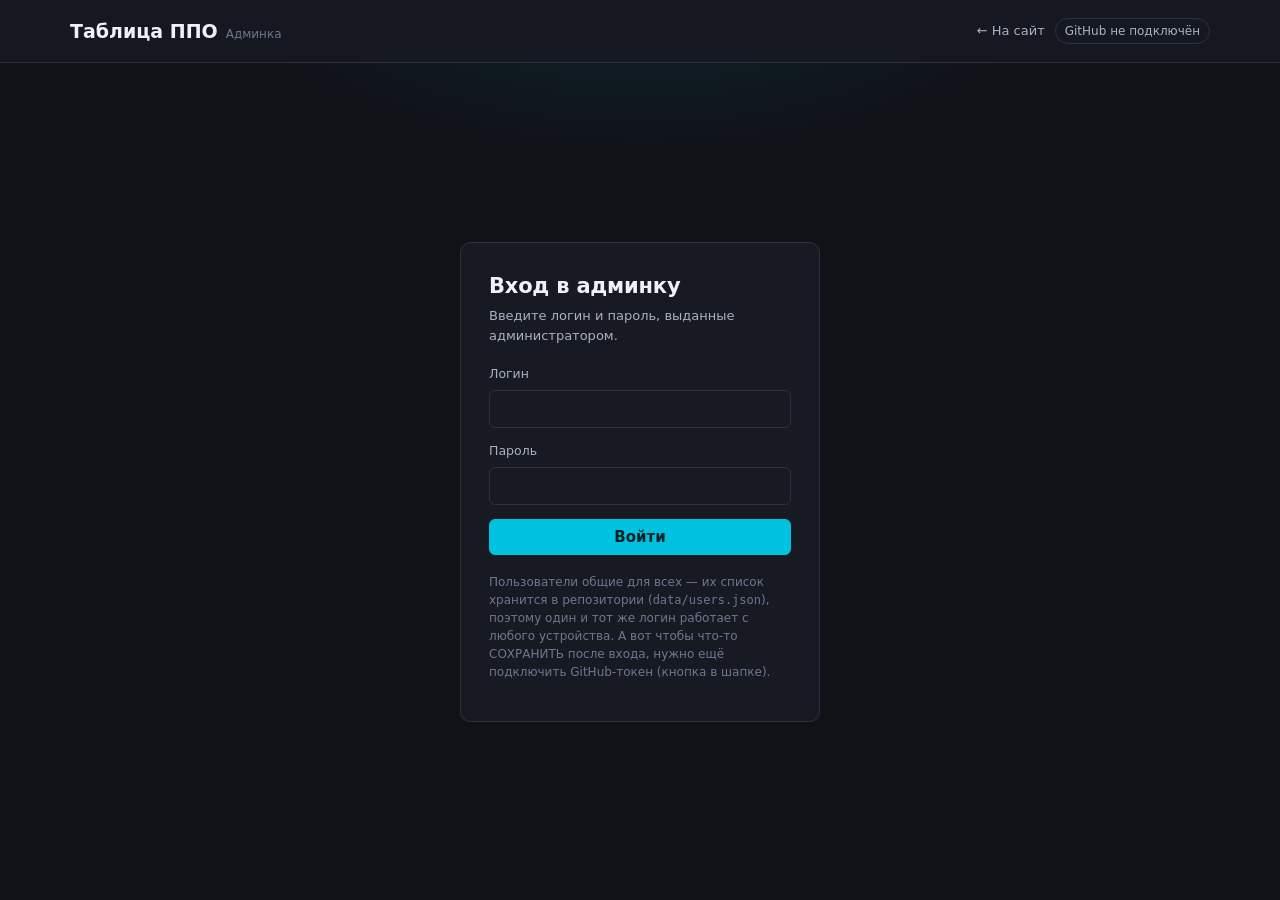
==== admin.html @ 57e649ce "first commit" ====
<!DOCTYPE html>
<html lang="ru">
<head>
<meta charset="UTF-8">
<meta name="viewport" content="width=device-width, initial-scale=1.0">
<title>Админка · Таблица ППО</title>
<link rel="stylesheet" href="css/base.css">
<link rel="stylesheet" href="css/admin.css">
</head>
<body>

<header class="topbar">
  <div class="wrap topbar__inner">
    <div class="brand">Таблица ППО <small>Админка</small></div>
    <nav style="display:flex; gap:10px; align-items:center;">
      <a href="index.html" style="font-size:13px; color:var(--text-1);">← На сайт</a>
      <span id="githubStatus"></span>
      <span id="whoami" class="pill accent" style="display:none;"></span>
      <button id="logoutBtn" style="display:none;">Выйти</button>
    </nav>
  </div>
</header>

<div id="loadingScreen" class="login-screen">
  <div class="card" style="max-width:360px; text-align:center;">
    <h3>Загрузка данных…</h3>
    <p class="sub">Подтягиваю категории и пользователей из репозитория.</p>
  </div>
</div>

<div id="loginScreen" class="login-screen" style="display:none;">
  <div class="card login-card">
    <h1>Вход в админку</h1>
    <p class="sub">Введите логин и пароль, выданные администратором.</p>
    <div id="loginError" class="login-error" style="display:none;"></div>
    <form id="loginForm">
      <div class="field">
        <label for="loginUsername">Логин</label>
        <input type="text" id="loginUsername" autocomplete="username" required>
      </div>
      <div class="field">
        <label for="loginPassword">Пароль</label>
        <input type="password" id="loginPassword" autocomplete="current-password" required>
      </div>
      <button class="primary" type="submit" style="width:100%;">Войти</button>
    </form>
    <p class="login-note">Пользователи общие для всех — их список хранится в репозитории
      (<code>data/users.json</code>), поэтому один и тот же логин работает с любого устройства.
      А вот чтобы что-то СОХРАНИТЬ после входа, нужно ещё подключить GitHub-токен (кнопка в шапке).</p>
  </div>
</div>

<div id="adminShell" class="admin-shell" style="display:none;">
  <nav class="admin-nav" id="adminNav"></nav>
  <main class="admin-main" id="adminMain"></main>
</div>

<div id="modalRoot"></div>
<div class="toast-stack" id="toastStack"></div>

<script src="js/github.js"></script>
<script src="js/store.js"></script>
<script src="js/auth.js"></script>
<script src="js/admin.js"></script>
</body>
</html>
---- css/base.css ----
/* PPO — общая дизайн-система для публичного сайта и админки.
   Палитра продолжает тёмную тему исходной таблицы ППО (тёмно-синий фон +
   цианово-синий акцент), чтобы новые страницы не выглядели чужеродно. */

:root {
  --bg-0: #101218;
  --bg-1: #171a22;
  --bg-2: #1e222c;
  --bg-3: #262b37;
  --line: #2c3140;
  --text-0: #eef1f7;
  --text-1: #aab1c2;
  --text-2: #6f7690;
  --accent: #00c2e0;
  --accent-strong: #22e2ff;
  --accent-ink: #04222a;
  --good: #38c774;
  --warn: #e0a92e;
  --bad: #e0503f;
  --radius: 10px;
  --radius-sm: 6px;
  --font-display: "Manrope", "Segoe UI", system-ui, sans-serif;
  --font-body: "Inter", "Segoe UI", system-ui, sans-serif;
  --font-mono: "IBM Plex Mono", "Consolas", monospace;
}

* { box-sizing: border-box; }

html, body {
  margin: 0;
  padding: 0;
  background: var(--bg-0);
  color: var(--text-0);
  font-family: var(--font-body);
  font-size: 15px;
  line-height: 1.5;
  -webkit-font-smoothing: antialiased;
}

body {
  min-height: 100vh;
  display: flex;
  flex-direction: column;
}

a { color: var(--accent-strong); text-decoration: none; }
a:hover { text-decoration: underline; }

h1, h2, h3 {
  font-family: var(--font-display);
  font-weight: 700;
  margin: 0 0 6px;
  letter-spacing: -0.01em;
}

button, input, textarea, select {
  font-family: inherit;
  font-size: inherit;
  color: inherit;
}

button {
  cursor: pointer;
  border: 1px solid var(--line);
  background: var(--bg-2);
  color: var(--text-0);
  border-radius: var(--radius-sm);
  padding: 8px 14px;
  transition: background .15s ease, border-color .15s ease, transform .05s ease;
}
button:hover { background: var(--bg-3); border-color: #3a4152; }
button:active { transform: translateY(1px); }
button:focus-visible, a:focus-visible, input:focus-visible, textarea:focus-visible {
  outline: 2px solid var(--accent-strong);
  outline-offset: 2px;
}

button.primary {
  background: var(--accent);
  border-color: var(--accent);
  color: var(--accent-ink);
  font-weight: 600;
}
button.primary:hover { background: var(--accent-strong); border-color: var(--accent-strong); }

button.danger { color: #ffd7d1; border-color: #5a2a24; background: #2a1613; }
button.danger:hover { background: #3a1c17; }

button:disabled { opacity: .45; cursor: not-allowed; }

input[type="text"], input[type="password"], input[type="search"], textarea, select {
  background: var(--bg-1);
  border: 1px solid var(--line);
  border-radius: var(--radius-sm);
  padding: 9px 12px;
  width: 100%;
}
textarea { resize: vertical; min-height: 44px; }

.wrap {
  width: 100%;
  max-width: 1180px;
  margin: 0 auto;
  padding: 0 20px;
}

.topbar {
  border-bottom: 1px solid var(--line);
  background: rgba(23, 26, 34, .9);
  backdrop-filter: blur(6px);
  position: sticky;
  top: 0;
  z-index: 20;
}
.topbar__inner {
  display: flex;
  align-items: center;
  justify-content: space-between;
  gap: 16px;
  height: 62px;
}
.brand {
  display: flex;
  align-items: baseline;
  gap: 8px;
  font-family: var(--font-display);
  font-weight: 800;
  font-size: 19px;
}
.brand small {
  font-family: var(--font-body);
  font-weight: 400;
  font-size: 12px;
  color: var(--text-2);
  white-space: nowrap;
}

@media (max-width: 560px) {
  .topbar__inner { height: auto; padding: 12px 0; flex-wrap: wrap; row-gap: 8px; }
  .brand small { display: none; }
  .pill { white-space: nowrap; font-size: 11px; }
}

.pill {
  display: inline-flex;
  align-items: center;
  gap: 6px;
  font-size: 12px;
  padding: 3px 9px;
  border-radius: 999px;
  border: 1px solid var(--line);
  color: var(--text-1);
}
.pill.accent { border-color: var(--accent); color: var(--accent-strong); }
.pill.good { border-color: var(--good); color: var(--good); }

.card {
  background: var(--bg-1);
  border: 1px solid var(--line);
  border-radius: var(--radius);
  padding: 18px;
}

.footer {
  margin-top: auto;
  border-top: 1px solid var(--line);
  padding: 22px 0 26px;
  color: var(--text-2);
  font-size: 13px;
}
.footer__inner {
  display: flex;
  align-items: center;
  justify-content: space-between;
  gap: 12px;
  flex-wrap: wrap;
}
.footer__login {
  display: inline-flex;
  align-items: center;
  gap: 8px;
  border: 1px solid var(--line);
  background: var(--bg-1);
  color: var(--text-1);
  padding: 7px 13px;
  border-radius: 999px;
  font-size: 13px;
}
.footer__login:hover { color: var(--text-0); border-color: var(--accent); text-decoration: none; }
.footer__login .dot { width: 7px; height: 7px; border-radius: 50%; background: var(--text-2); }
.footer__login.is-authed .dot { background: var(--good); }

.toast-stack {
  position: fixed;
  right: 18px;
  bottom: 18px;
  display: flex;
  flex-direction: column;
  gap: 8px;
  z-index: 100;
}
.toast {
  background: var(--bg-3);
  border: 1px solid var(--line);
  border-left: 3px solid var(--accent);
  padding: 10px 14px;
  border-radius: var(--radius-sm);
  font-size: 13px;
  min-width: 220px;
  box-shadow: 0 8px 24px rgba(0,0,0,.35);
  animation: toast-in .18s ease;
}
.toast.error { border-left-color: var(--bad); }
.toast.success { border-left-color: var(--good); }
@keyframes toast-in { from { opacity:0; transform: translateY(6px);} to {opacity:1; transform:none;} }

.visually-hidden {
  position: absolute; width: 1px; height: 1px; overflow: hidden;
  clip: rect(0,0,0,0); white-space: nowrap;
}

::selection { background: rgba(0, 194, 224, .3); }

::-webkit-scrollbar { width: 10px; height: 10px; }
::-webkit-scrollbar-track { background: var(--bg-0); }
::-webkit-scrollbar-thumb { background: var(--bg-3); border-radius: 6px; }
::-webkit-scrollbar-thumb:hover { background: #3a4152; }
---- css/admin.css ----
.login-screen {
  flex: 1;
  display: flex;
  align-items: center;
  justify-content: center;
  padding: 40px 20px;
  background: radial-gradient(700px 300px at 50% -10%, rgba(0,194,224,.10), transparent 60%);
}
.login-card {
  width: 100%;
  max-width: 360px;
  padding: 28px;
}
.login-card h1 { font-size: 21px; margin-bottom: 4px; }
.login-card p.sub { color: var(--text-1); font-size: 13px; margin: 0 0 20px; }
.field { margin-bottom: 14px; }
.field label { display: block; font-size: 12.5px; color: var(--text-1); margin-bottom: 6px; }
.login-error {
  background: #2a1613; border: 1px solid #5a2a24; color: #ffd7d1;
  padding: 9px 12px; border-radius: var(--radius-sm); font-size: 13px; margin-bottom: 14px;
}
.login-note {
  margin-top: 18px; font-size: 12px; color: var(--text-2); line-height: 1.5;
}

.admin-shell { display: flex; flex: 1; min-height: 0; }
.admin-nav {
  width: 240px;
  flex-shrink: 0;
  border-right: 1px solid var(--line);
  background: var(--bg-1);
  padding: 16px 10px;
  overflow-y: auto;
}
.admin-nav__section-title {
  font-size: 11px;
  text-transform: uppercase;
  letter-spacing: .04em;
  color: var(--text-2);
  padding: 12px 10px 6px;
}
.admin-nav__item {
  display: flex;
  justify-content: space-between;
  align-items: center;
  gap: 8px;
  width: 100%;
  border: none;
  background: none;
  border-radius: var(--radius-sm);
  padding: 8px 10px;
  text-align: left;
  font-size: 13.5px;
  color: var(--text-1);
}
.admin-nav__item:hover { background: var(--bg-2); color: var(--text-0); }
.admin-nav__item.is-active { background: var(--bg-2); color: var(--accent-strong); }
.admin-nav__item.child { padding-left: 20px; font-size: 13px; }
.admin-nav__badge { font-size: 11px; color: var(--text-2); font-family: var(--font-mono); }

.admin-main { flex: 1; min-width: 0; overflow-y: auto; padding: 24px 28px 60px; }

@media (max-width: 760px) {
  .admin-shell { flex-direction: column; }
  .admin-nav { width: 100%; max-height: 200px; border-right: none; border-bottom: 1px solid var(--line); }
  .admin-main { padding: 18px 16px 40px; }
}
.admin-main__header {
  display: flex; align-items: center; justify-content: space-between; gap: 16px;
  margin-bottom: 18px; flex-wrap: wrap;
}
.admin-main__header h2 { font-size: 20px; }
.admin-main__header .sub { color: var(--text-2); font-size: 13px; }

.toolbar { display: flex; gap: 10px; margin-bottom: 16px; flex-wrap: wrap; align-items: center; }
.toolbar input[type="search"] { max-width: 320px; }
.toolbar .spacer { flex: 1; }

.add-row {
  display: flex; gap: 8px; margin-bottom: 16px;
}
.add-row textarea { flex: 1; }

.phrase-list { display: flex; flex-direction: column; gap: 8px; }
.phrase {
  display: flex; align-items: flex-start; gap: 10px;
  background: var(--bg-1); border: 1px solid var(--line); border-radius: var(--radius-sm);
  padding: 10px 12px;
}
.phrase__text { flex: 1; font-size: 13.5px; white-space: pre-wrap; word-break: break-word; }
.phrase__text textarea { min-height: 60px; }
.phrase__badge { font-size: 11px; color: var(--accent-strong); border: 1px solid var(--accent); border-radius: 999px; padding: 1px 8px; flex-shrink:0; }
.phrase__actions { display: flex; gap: 6px; flex-shrink: 0; }
.phrase__actions button { padding: 6px 10px; font-size: 12.5px; }

.no-permission {
  padding: 40px; text-align: center; color: var(--text-2);
}

table.users-table { width: 100%; border-collapse: collapse; font-size: 13.5px; }
table.users-table th, table.users-table td {
  text-align: left; padding: 10px 12px; border-bottom: 1px solid var(--line);
}
table.users-table th { color: var(--text-2); font-weight: 500; font-size: 12px; text-transform: uppercase; letter-spacing: .03em; }
table.users-table tr:hover td { background: var(--bg-2); }

.modal-overlay {
  position: fixed; inset: 0; background: rgba(6,8,12,.65);
  display: flex; align-items: center; justify-content: center; z-index: 60; padding: 24px;
}
.modal {
  width: 100%; max-width: 640px; max-height: 86vh; overflow-y: auto;
  background: var(--bg-1); border: 1px solid var(--line); border-radius: var(--radius);
  padding: 22px;
}
.modal h3 { font-size: 18px; margin-bottom: 4px; }
.modal .sub { color: var(--text-2); font-size: 13px; margin-bottom: 16px; }
.modal__footer { display: flex; justify-content: flex-end; gap: 8px; margin-top: 18px; }

.perm-matrix { width: 100%; border-collapse: collapse; font-size: 13px; margin-top: 4px; }
.perm-matrix th, .perm-matrix td { padding: 6px 8px; border-bottom: 1px solid var(--line); }
.perm-matrix th { color: var(--text-2); font-weight: 500; text-align: left; }
.perm-matrix td.cat-name { color: var(--text-1); }
.perm-matrix td.checkbox-cell { text-align: center; }
.perm-matrix tbody tr:hover td { background: var(--bg-2); }

.switch-row {
  display: flex; align-items: center; justify-content: space-between;
  padding: 9px 0; border-bottom: 1px solid var(--line);
}
.switch-row:last-child { border-bottom: none; }
.switch-row .label { font-size: 13.5px; }
.switch-row .desc { font-size: 12px; color: var(--text-2); }

.perm-summary { display: flex; flex-wrap: wrap; gap: 6px; }

.confirm-bar {
  display: flex; align-items: center; gap: 10px; background: #2a1613;
  border: 1px solid #5a2a24; border-radius: var(--radius-sm); padding: 10px 12px; font-size: 13px;
  margin-bottom: 14px;
}
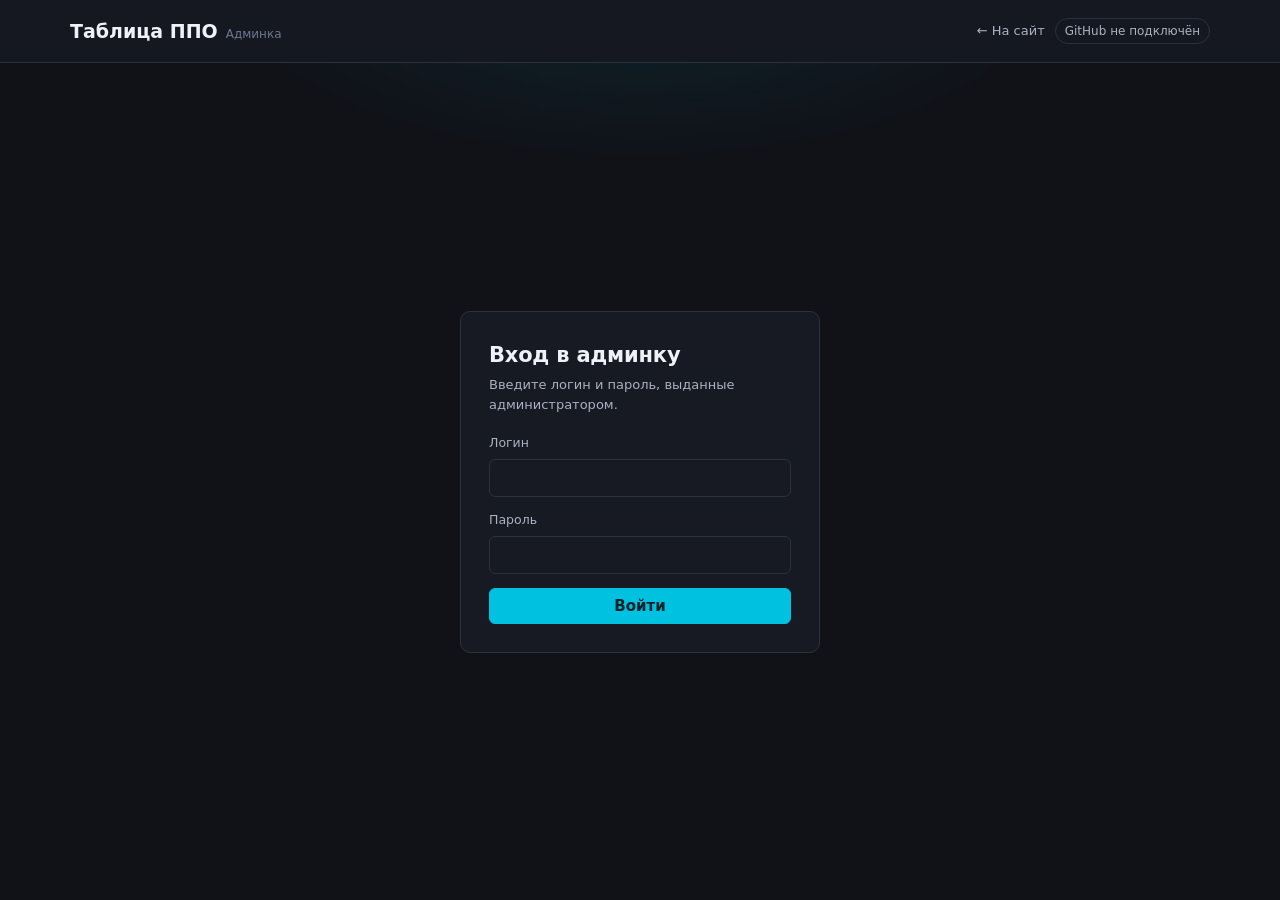
==== commit 395ec4d2: "Test" ====
--- a/admin.html
+++ b/admin.html
@@ -44,9 +44,6 @@
       </div>
       <button class="primary" type="submit" style="width:100%;">Войти</button>
     </form>
-    <p class="login-note">Пользователи общие для всех — их список хранится в репозитории
-      (<code>data/users.json</code>), поэтому один и тот же логин работает с любого устройства.
-      А вот чтобы что-то СОХРАНИТЬ после входа, нужно ещё подключить GitHub-токен (кнопка в шапке).</p>
   </div>
 </div>
 
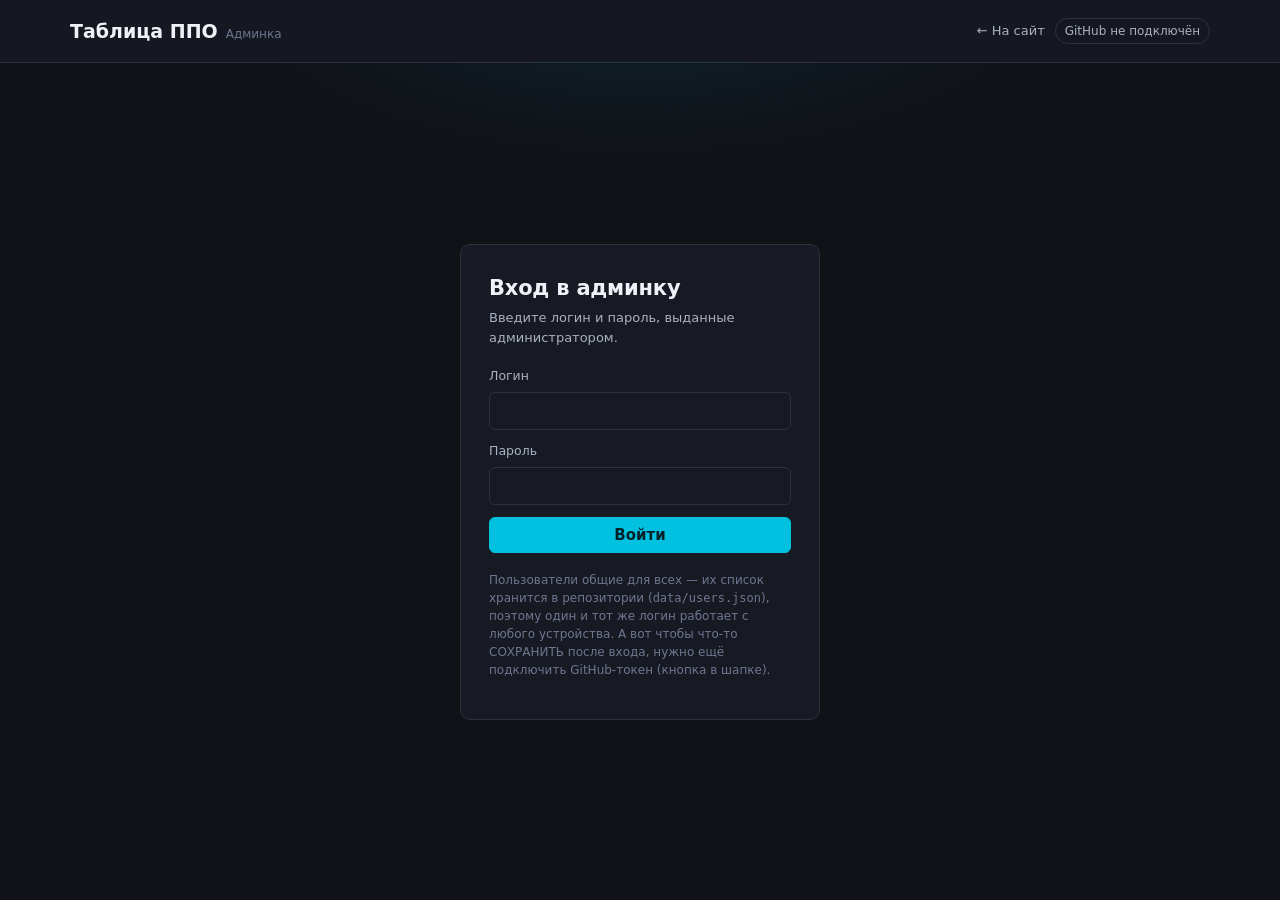
==== commit 59090868: "first commit" ====
--- a/admin.html
+++ b/admin.html
@@ -44,6 +44,9 @@
       </div>
       <button class="primary" type="submit" style="width:100%;">Войти</button>
     </form>
+    <p class="login-note">Пользователи общие для всех — их список хранится в репозитории
+      (<code>data/users.json</code>), поэтому один и тот же логин работает с любого устройства.
+      А вот чтобы что-то СОХРАНИТЬ после входа, нужно ещё подключить GitHub-токен (кнопка в шапке).</p>
   </div>
 </div>
 
--- a/css/admin.css
+++ b/css/admin.css
@@ -139,3 +139,22 @@
   border: 1px solid #5a2a24; border-radius: var(--radius-sm); padding: 10px 12px; font-size: 13px;
   margin-bottom: 14px;
 }
+
+.draft-bar {
+  display: flex; align-items: center; gap: 10px;
+  background: #2a230f; border: 1px solid #5c4a1f; color: #f5dfa8;
+  border-radius: var(--radius-sm); padding: 10px 14px; font-size: 13px;
+  margin-bottom: 16px;
+}
+.draft-bar .spacer { flex: 1; }
+
+.phrase--blank { opacity: .55; }
+.phrase--blank .phrase__text { font-size: 12.5px; }
+
+.admin-nav__dot {
+  display: inline-block; width: 7px; height: 7px; border-radius: 50%;
+  background: var(--warn); margin-right: 7px; vertical-align: middle;
+}
+
+.field input[type="text"] { margin-top: 0; }
+.field { margin-bottom: 12px; }
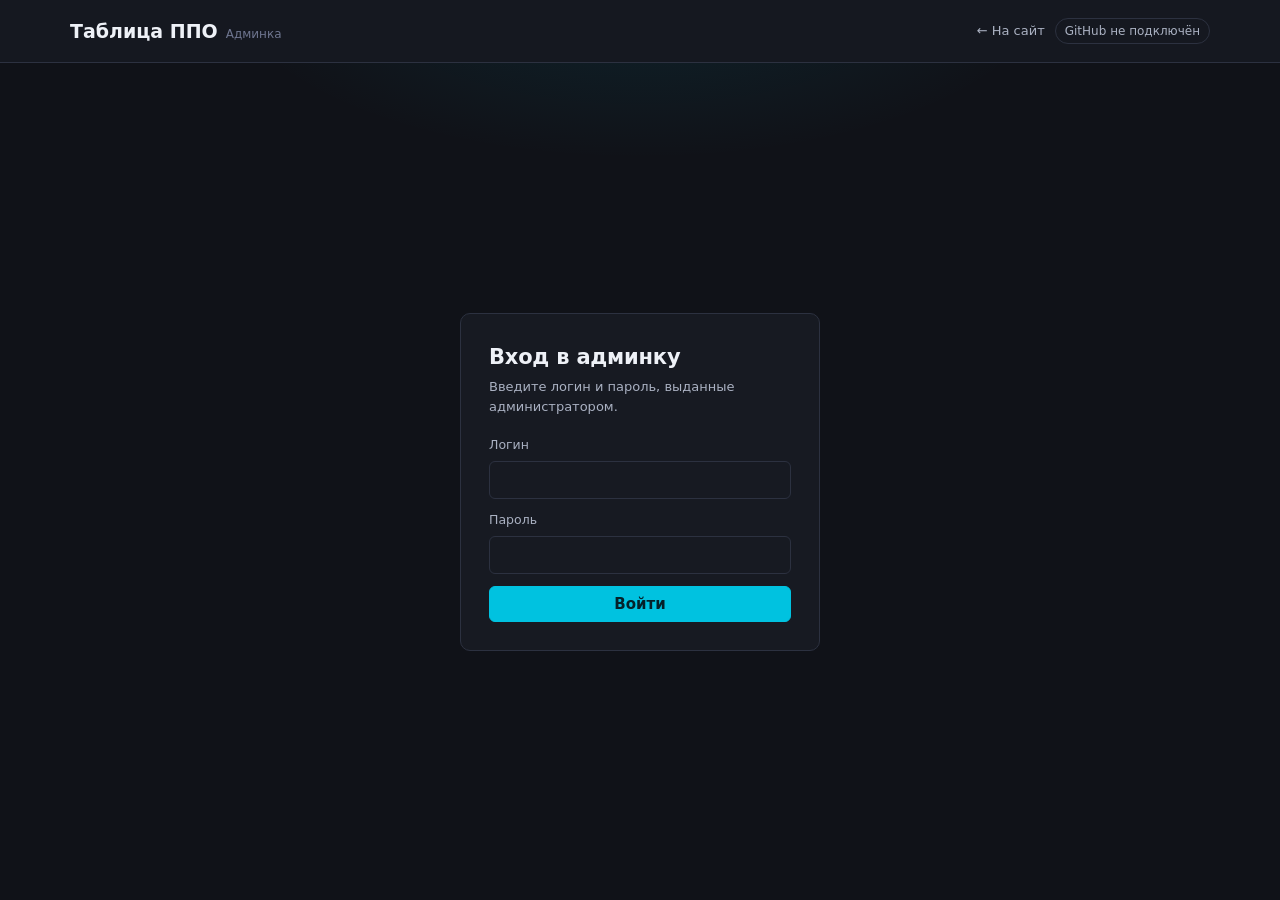
==== commit 449181e9: "Обновочка" ====
--- a/admin.html
+++ b/admin.html
@@ -44,9 +44,6 @@
       </div>
       <button class="primary" type="submit" style="width:100%;">Войти</button>
     </form>
-    <p class="login-note">Пользователи общие для всех — их список хранится в репозитории
-      (<code>data/users.json</code>), поэтому один и тот же логин работает с любого устройства.
-      А вот чтобы что-то СОХРАНИТЬ после входа, нужно ещё подключить GitHub-токен (кнопка в шапке).</p>
   </div>
 </div>
 
